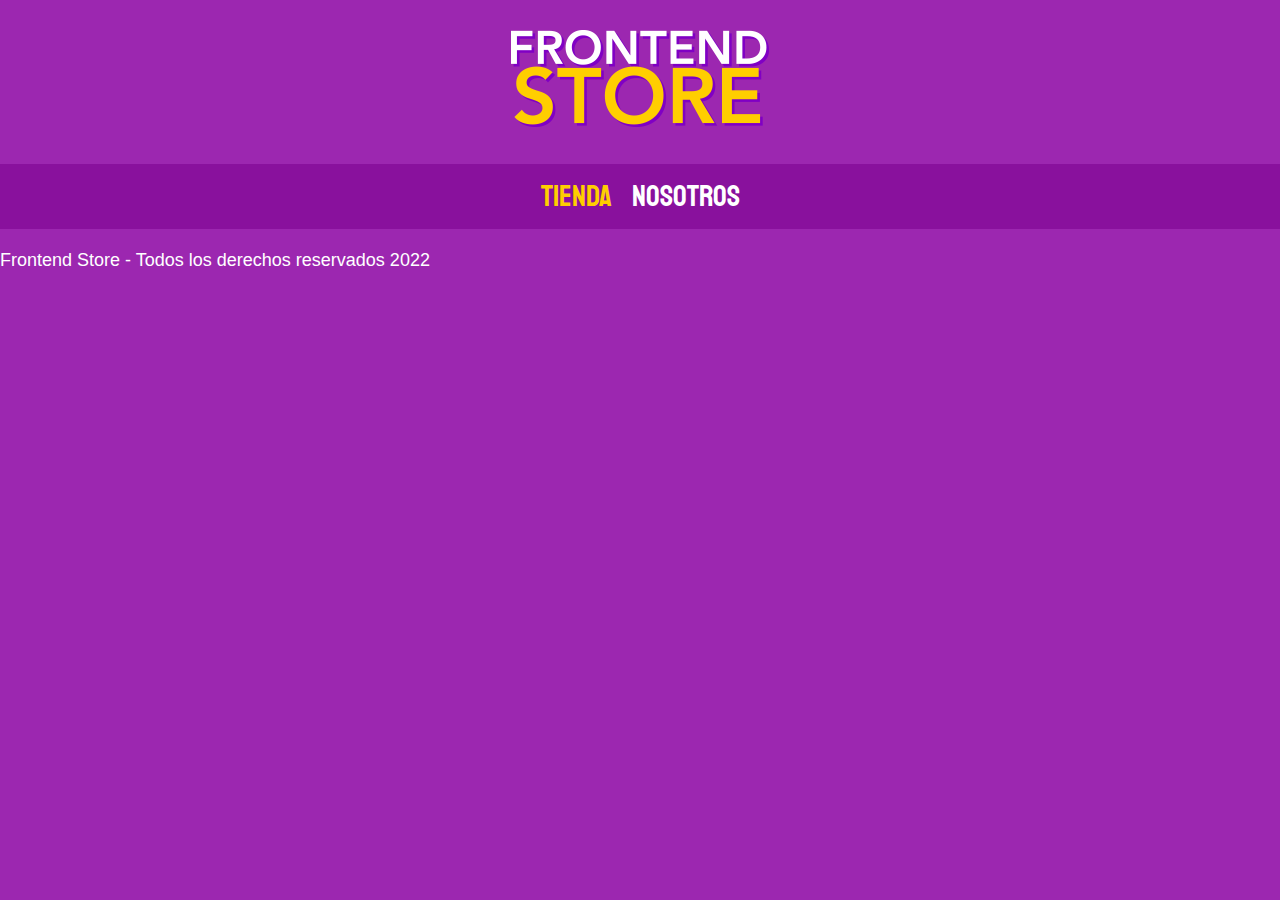
==== index.html @ c09b5df6 "Subiendo pagina de ventas" ====
<!DOCTYPE html>
<html lang="en">
<head>
    <meta charset="UTF-8">
    <meta http-equiv="X-UA-Compatible" content="IE=edge">
    <meta name="viewport" content="width=device-width, initial-scale=1.0">
    <title>Frontend Store</title>
    <link rel="stylesheet" href="css/normalize.css">
    <link rel="preconnect" href="https://fonts.googleapis.com">
    <link rel="preconnect" href="https://fonts.gstatic.com" crossorigin>
    <link href="https://fonts.googleapis.com/css2?family=Staatliches&display=swap" rel="stylesheet">
    <link rel="stylesheet" href="css/styles.css">
</head>
<body>
    <header class="header">
        <a href="index.html"> <!--Enlaces-->
            <img class="header__logo" src="img/logo.png" alt="Logotipo"> <!--Con esto logro que el logotipo me dirija de nuevo a la pagina de inicio-->
        </a>
    </header>

    <nav class="navegacion">
        <a class="navegacion__enlace navegacion__enlace--activo" href="#">Tienda</a> <!--Se usa -- para decir que es un modificador, voy a usar lo demás
        pero este se diferencia en algo en especial-->
        <a class="navegacion__enlace" href="#">Nosotros</a> <!--Si aún no tengo los enlaces puedo poner # para que salgan en el diseño-->
    </nav>

    <footer class="footer">
        <p class="footer__texto">Frontend Store - Todos los derechos reservados 2022</p>
    </footer>
</body>
</html>
---- css/styles.css ----
:root {
    --primario: #9C27B0;
    --primarioOscuro: #89119D;
    --secundario: #FFCE00;
    --secundarioOscuro: rgb(233,187,2);
    --blanco: #FFF;
    --gris: #303030;

    --fuentePrincipal: 'Staatliches', cursive;
}

html {
    box-sizing: border-box;
    font-size: 62.5%; /*Esto nos permite agregar que 1rem sea igual a 10px*/
}

  *, *:before, *:after {
    box-sizing: inherit;
}

/*Globales*/
body {
    background-color: var(--primario);
    font-size: 1.6rem; /*Tamaño de la letra*/
    line-height: 1.5; /*Interlineado*/
}

p {
    font-size: 1.8rem;
    font-family: Arial, Helvetica, sans-serif;
    color: var(--blanco);
}

a {
    text-decoration: none; /*Quitar el interlineado que traen los enlaces*/
}

img {
    max-width: 100%; /*Ancho*/
}

.contenedor{
    max-width: 120rem; /*Ancho máximo*/
    margin: 0 auto; /*Centrar los elementos*/
}

h1, h2, h3 {
    text-align: center;
    color: var(--secundario);
    font-family: var(--fuentePrincipal);
}

h1 {
    font-size: 4rem; /*Tamaño de fuente*/
}
h2 {
    font-size: 3.2rem;
}
h3 {
    font-size: 2.4rem;
}

/*Header*/
.header {
    display: flex;
    justify-content: center;
}
.header__logo {
    margin: 3rem 0; /*El primer valor es el margen de arriba y abajo juntos y el siguiente es izquierda y derecha*/
}
/*Footer*/
.footer {

}
.footer__texto {
    
}

/*Navegación*/
.navegacion {
    background-color: var(--primarioOscuro);
    padding: 1rem 0; /*El primer valor es el margen de arriba y abajo juntos y el siguiente es izquierda y derecha*/
    display: flex; /*Usamos flexbox para elementos dentro de otro contenedor*/
    justify-content: center; 
    gap: 2rem; /*Separación entre elementos en flexbox*/
}
.navegacion__enlace {
    font-family: var(--fuentePrincipal);
    color: var(--blanco);
    font-size: 3rem;
}
.navegacion__enlace--activo, /*Agrego este para que quede seleccionado cuando esté en la pagina de inicio. Va a usar el mismo color*/
.navegacion__enlace:hover { /*Hover se usa para los efectos de pasar el mouse sobre un enlace*/
    color: var(--secundario);
}
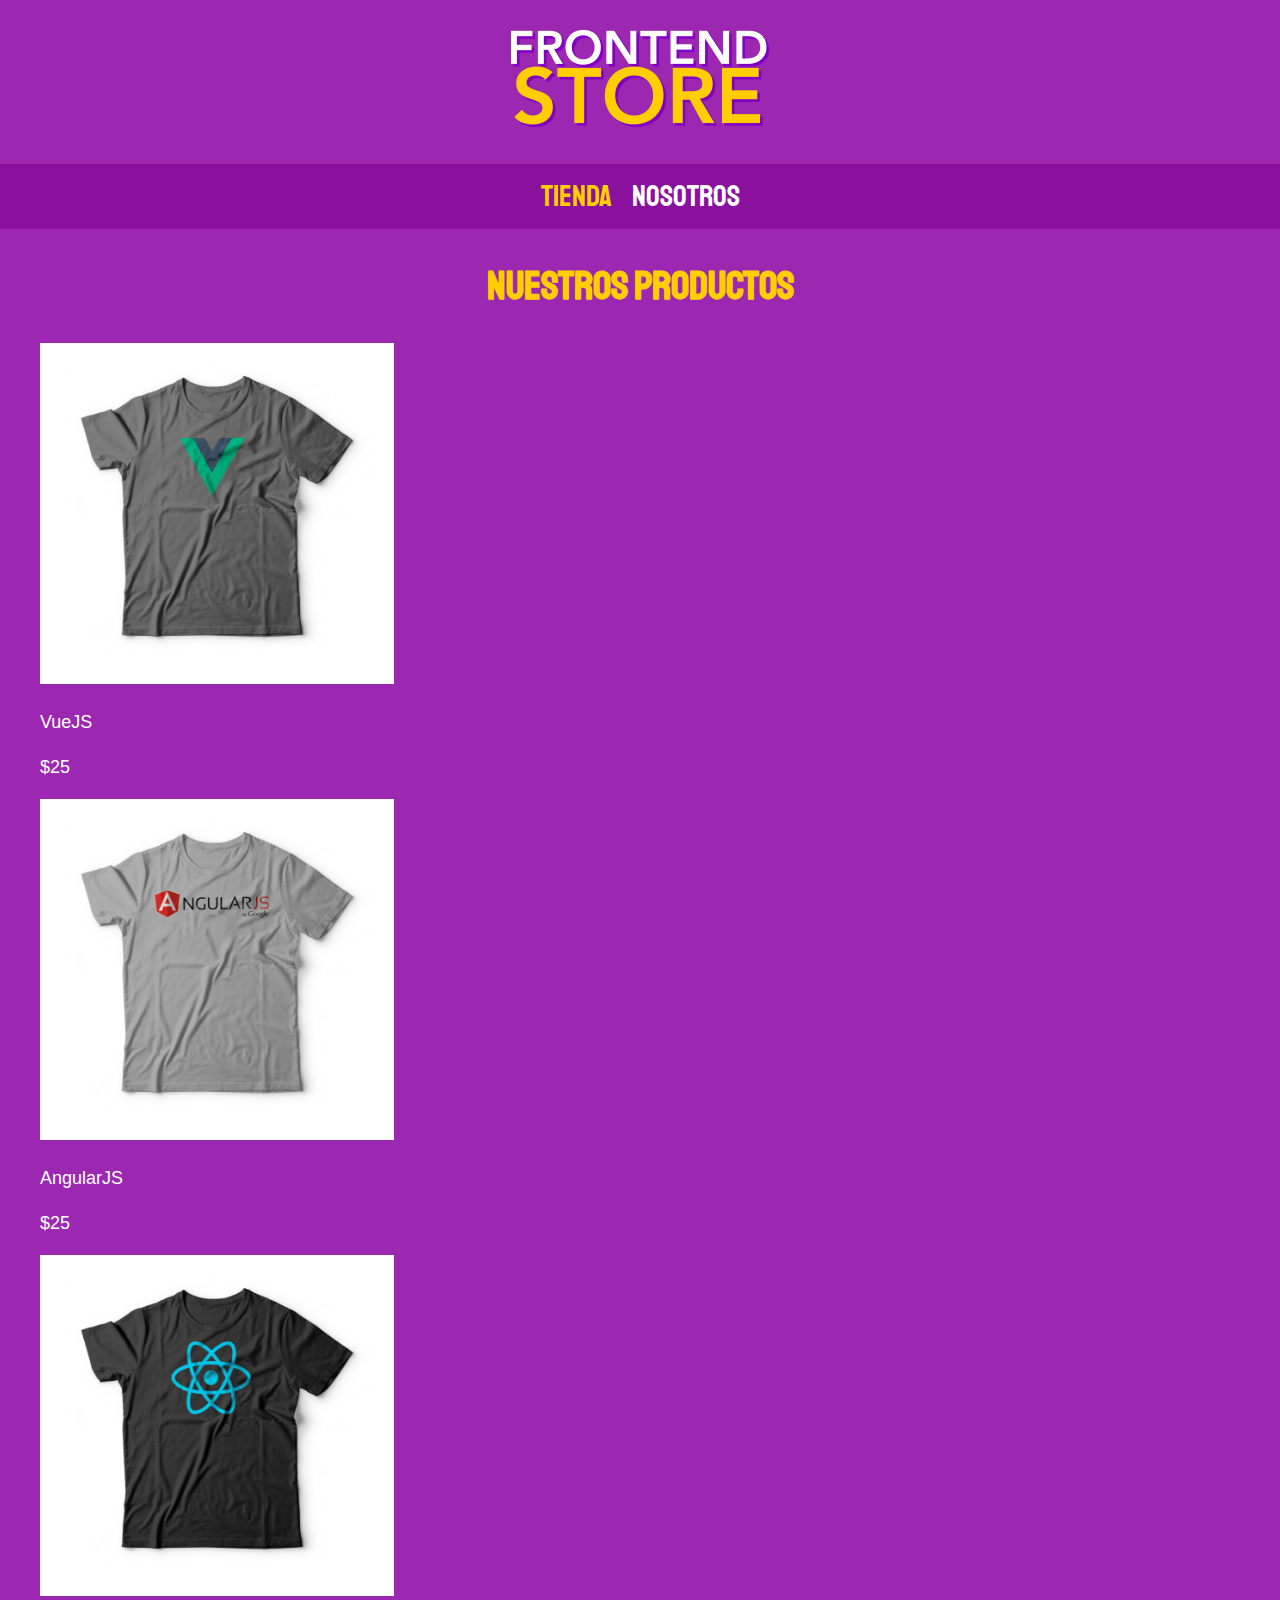
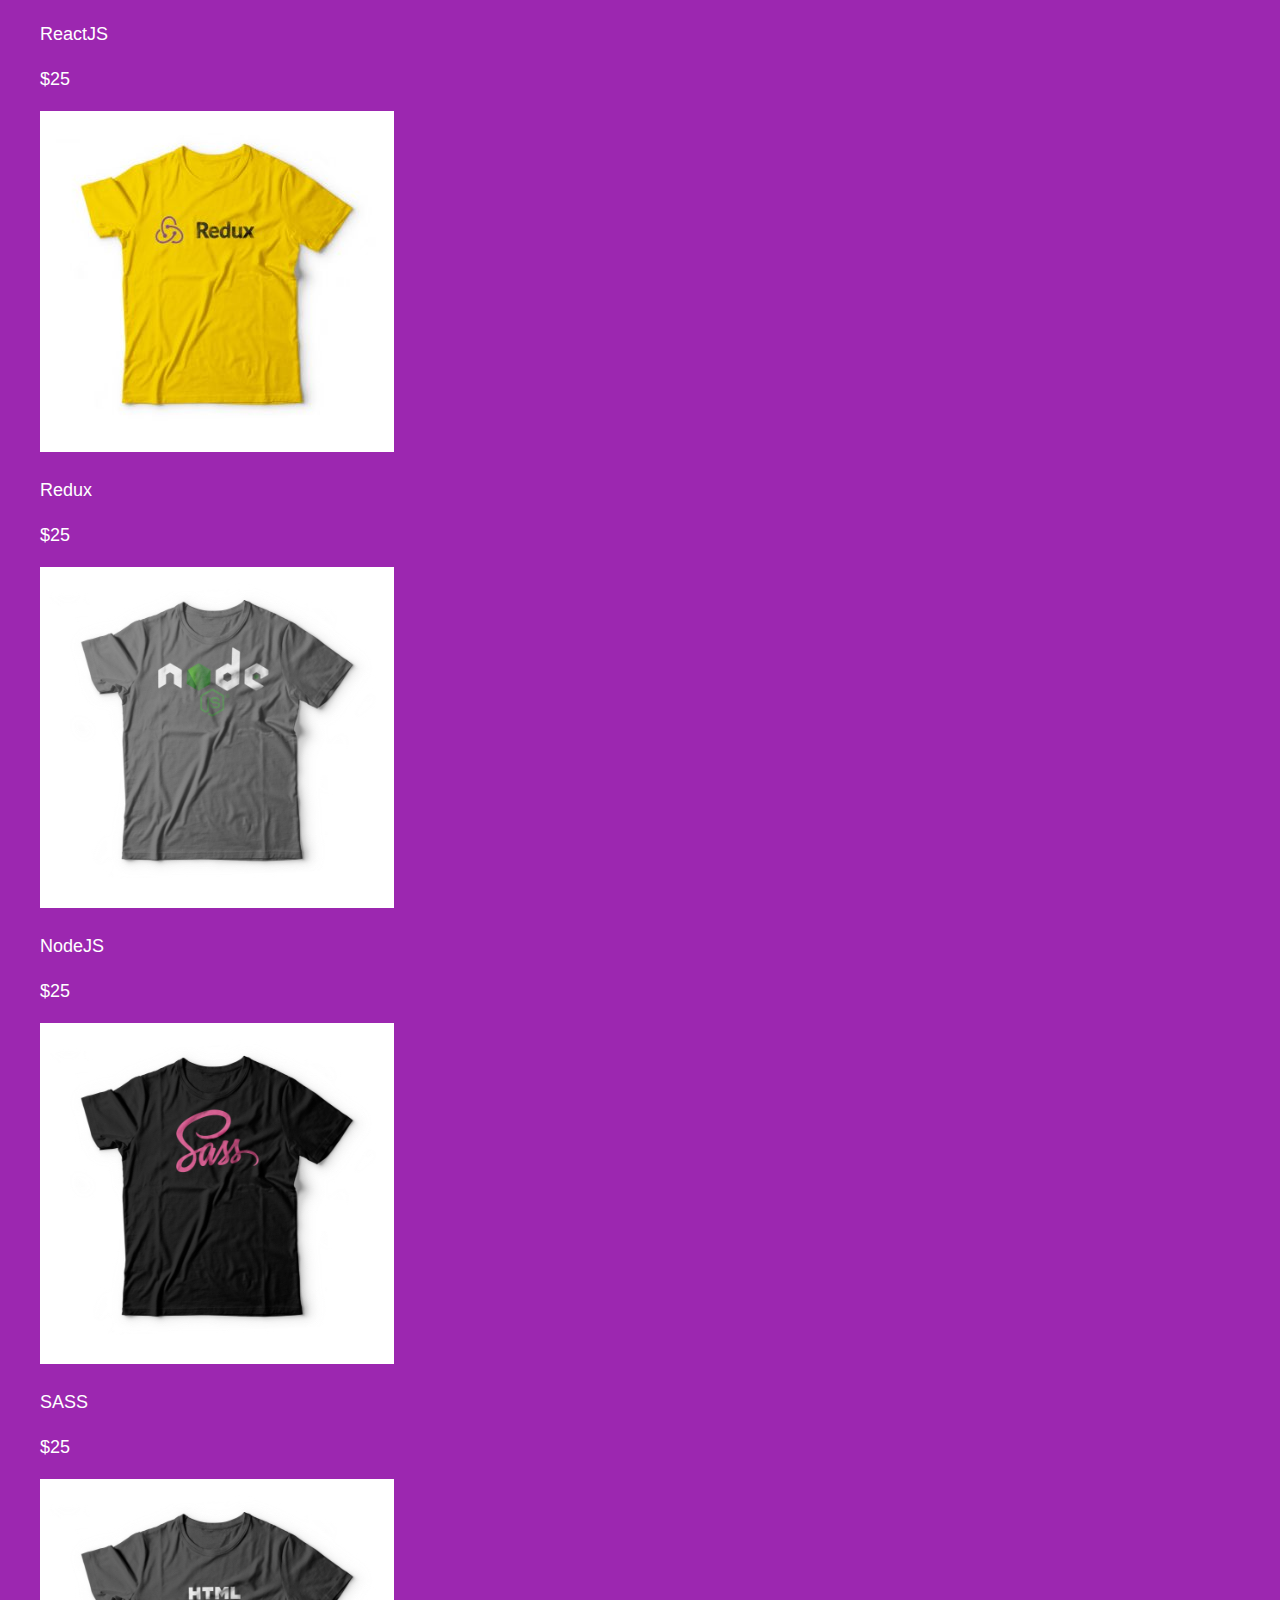
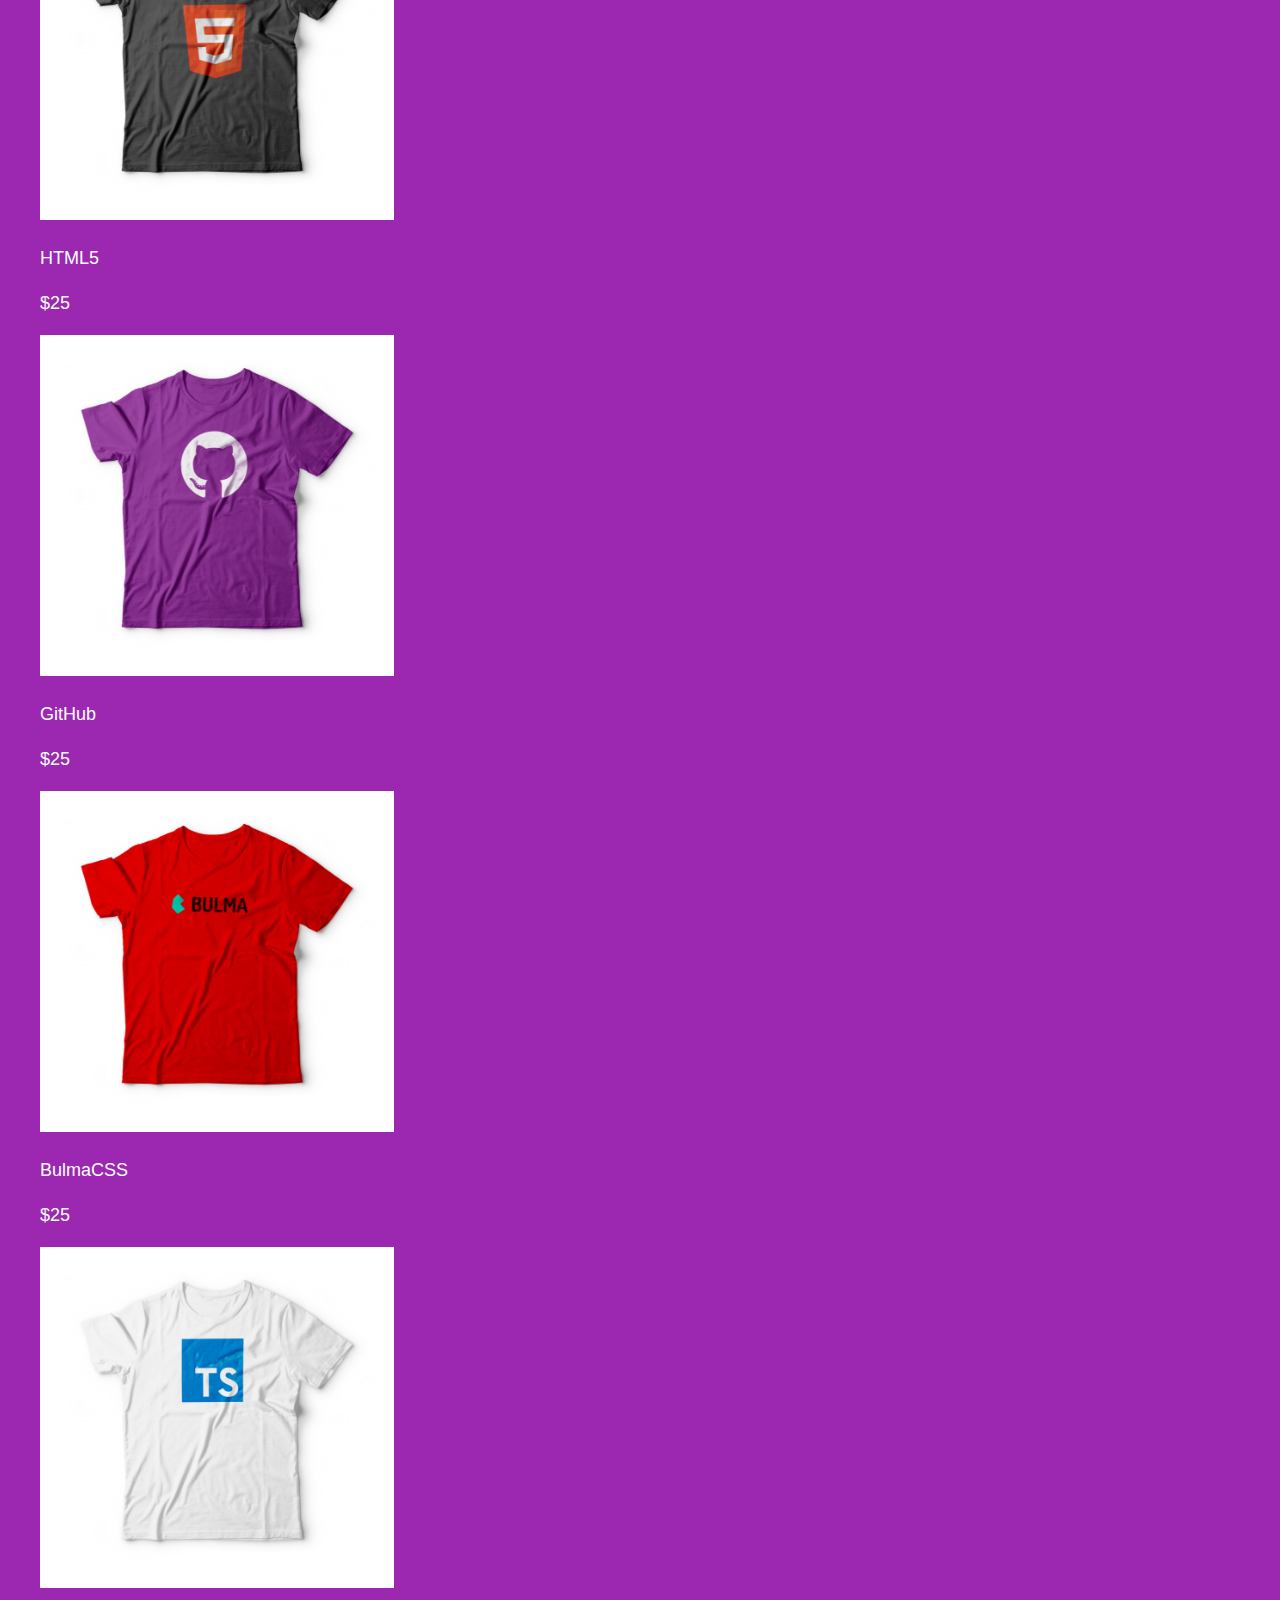
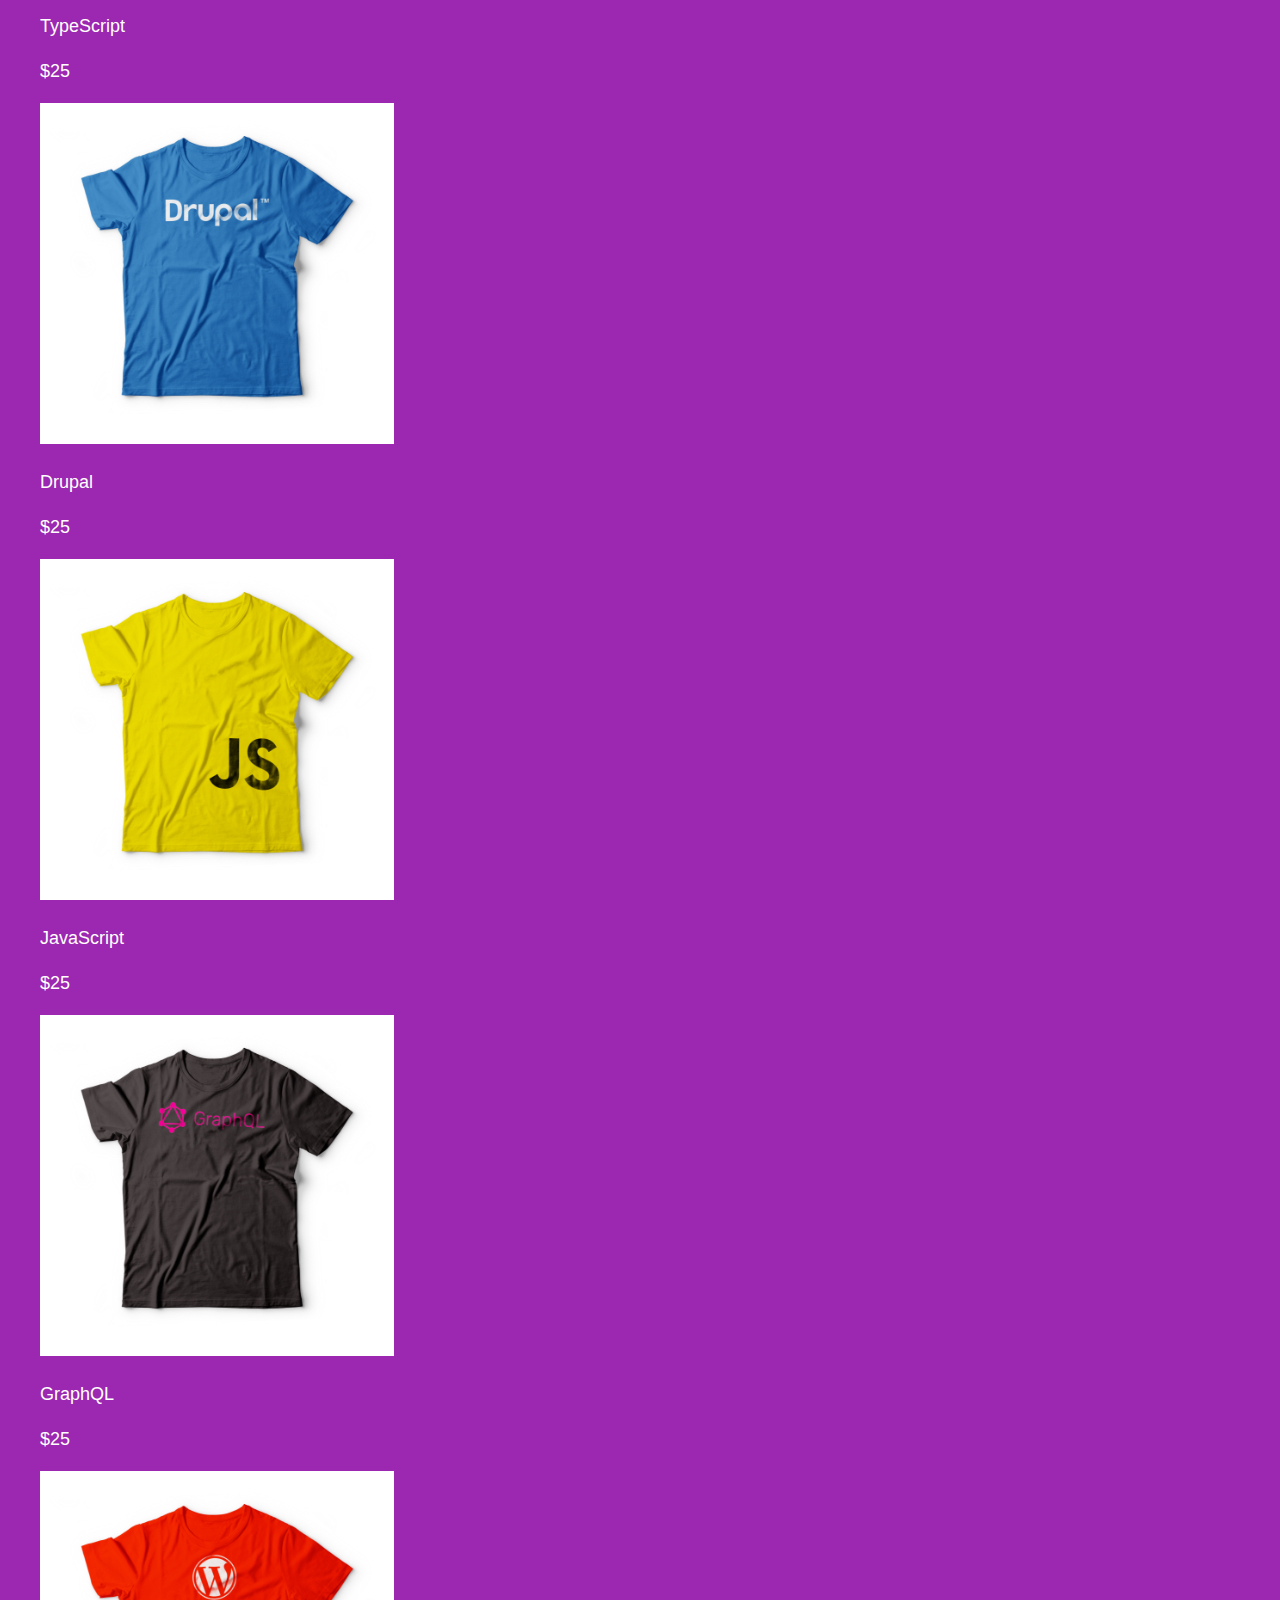
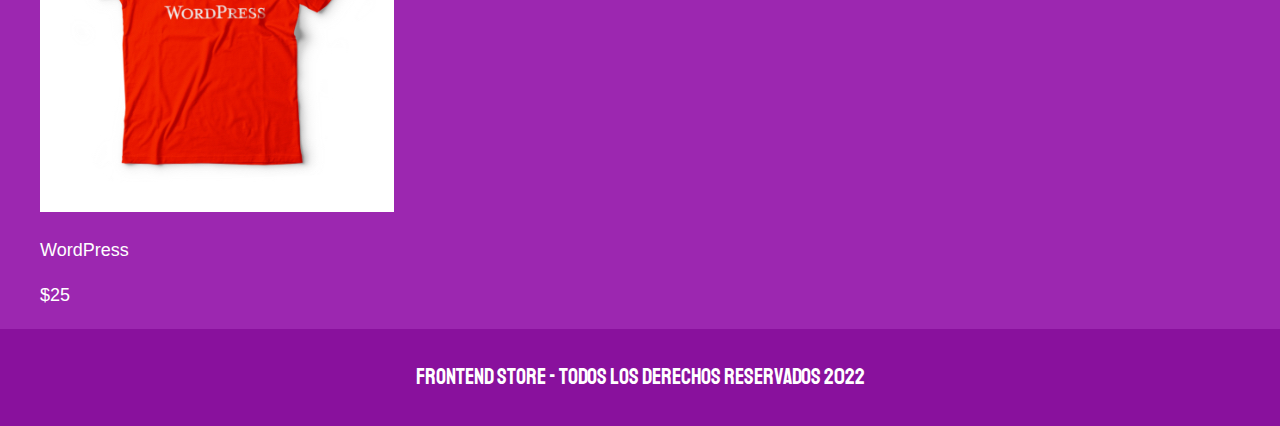
==== commit 209df3a4: "Agregando las imagenes de la tienda" ====
--- a/index.html
+++ b/index.html
@@ -19,10 +19,143 @@
     </header>
 
     <nav class="navegacion">
-        <a class="navegacion__enlace navegacion__enlace--activo" href="#">Tienda</a> <!--Se usa -- para decir que es un modificador, voy a usar lo demás
+        <a class="navegacion__enlace navegacion__enlace--activo" href="index.html">Tienda</a> <!--Se usa -- para decir que es un modificador, voy a usar lo demás
         pero este se diferencia en algo en especial-->
-        <a class="navegacion__enlace" href="#">Nosotros</a> <!--Si aún no tengo los enlaces puedo poner # para que salgan en el diseño-->
+        <a class="navegacion__enlace" href="nosotros.html">Nosotros</a> <!--Si aún no tengo los enlaces puedo poner # para que salgan en el diseño-->
     </nav>
+
+    <main class="contenedor">
+        <h1>Nuestros Productos</h1>
+
+        <div class="grid">
+            <div class="producto">
+                <a href="productos.html">
+                    <img class="producto__imagen" src="img/1.jpg" alt="imagen camisa">
+                    <div class="producto__informacion">
+                        <p class="producto__nombre">VueJS</p>
+                        <p class="producto__precio">$25</p>
+                    </div>
+                </a>
+            </div> <!--Fin clase producto-->
+            <div class="producto">
+                <a href="productos.html">
+                    <img class="producto__imagen" src="img/2.jpg" alt="imagen camisa">
+                    <div class="producto__informacion">
+                        <p class="producto__nombre">AngularJS</p>
+                        <p class="producto__precio">$25</p>
+                    </div>
+                </a>
+            </div> <!--Fin clase producto-->
+            <div class="producto">
+                <a href="productos.html">
+                    <img class="producto__imagen" src="img/3.jpg" alt="imagen camisa">
+                    <div class="producto__informacion">
+                        <p class="producto__nombre">ReactJS</p>
+                        <p class="producto__precio">$25</p>
+                    </div>
+                </a>
+            </div> <!--Fin clase producto-->
+            <div class="producto">
+                <a href="productos.html">
+                    <img class="producto__imagen" src="img/4.jpg" alt="imagen camisa">
+                    <div class="producto__informacion">
+                        <p class="producto__nombre">Redux</p>
+                        <p class="producto__precio">$25</p>
+                    </div>
+                </a>
+            </div> <!--Fin clase producto-->
+            <div class="producto">
+                <a href="productos.html">
+                    <img class="producto__imagen" src="img/5.jpg" alt="imagen camisa">
+                    <div class="producto__informacion">
+                        <p class="producto__nombre">NodeJS</p>
+                        <p class="producto__precio">$25</p>
+                    </div>
+                </a>
+            </div> <!--Fin clase producto-->
+            <div class="producto">
+                <a href="productos.html">
+                    <img class="producto__imagen" src="img/6.jpg" alt="imagen camisa">
+                    <div class="producto__informacion">
+                        <p class="producto__nombre">SASS</p>
+                        <p class="producto__precio">$25</p>
+                    </div>
+                </a>
+            </div> <!--Fin clase producto-->
+            <div class="producto">
+                <a href="productos.html">
+                    <img class="producto__imagen" src="img/7.jpg" alt="imagen camisa">
+                    <div class="producto__informacion">
+                        <p class="producto__nombre">HTML5</p>
+                        <p class="producto__precio">$25</p>
+                    </div>
+                </a>
+            </div> <!--Fin clase producto-->
+            <div class="producto">
+                <a href="productos.html">
+                    <img class="producto__imagen" src="img/8.jpg" alt="imagen camisa">
+                    <div class="producto__informacion">
+                        <p class="producto__nombre">GitHub</p>
+                        <p class="producto__precio">$25</p>
+                    </div>
+                </a>
+            </div> <!--Fin clase producto-->
+            <div class="producto">
+                <a href="productos.html">
+                    <img class="producto__imagen" src="img/9.jpg" alt="imagen camisa">
+                    <div class="producto__informacion">
+                        <p class="producto__nombre">BulmaCSS</p>
+                        <p class="producto__precio">$25</p>
+                    </div>
+                </a>
+            </div> <!--Fin clase producto-->
+            <div class="producto">
+                <a href="productos.html">
+                    <img class="producto__imagen" src="img/10.jpg" alt="imagen camisa">
+                    <div class="producto__informacion">
+                        <p class="producto__nombre">TypeScript</p>
+                        <p class="producto__precio">$25</p>
+                    </div>
+                </a>
+            </div> <!--Fin clase producto-->
+            <div class="producto">
+                <a href="productos.html">
+                    <img class="producto__imagen" src="img/11.jpg" alt="imagen camisa">
+                    <div class="producto__informacion">
+                        <p class="producto__nombre">Drupal</p>
+                        <p class="producto__precio">$25</p>
+                    </div>
+                </a>
+            </div> <!--Fin clase producto-->
+            <div class="producto">
+                <a href="productos.html">
+                    <img class="producto__imagen" src="img/12.jpg" alt="imagen camisa">
+                    <div class="producto__informacion">
+                        <p class="producto__nombre">JavaScript</p>
+                        <p class="producto__precio">$25</p>
+                    </div>
+                </a>
+            </div> <!--Fin clase producto-->
+            <div class="producto">
+                <a href="productos.html">
+                    <img class="producto__imagen" src="img/13.jpg" alt="imagen camisa">
+                    <div class="producto__informacion">
+                        <p class="producto__nombre">GraphQL</p>
+                        <p class="producto__precio">$25</p>
+                    </div>
+                </a>
+            </div> <!--Fin clase producto-->
+            <div class="producto">
+                <a href="productos.html">
+                    <img class="producto__imagen" src="img/14.jpg" alt="imagen camisa">
+                    <div class="producto__informacion">
+                        <p class="producto__nombre">WordPress</p>
+                        <p class="producto__precio">$25</p>
+                    </div>
+                </a>
+            </div> <!--Fin clase producto-->
+        </div>
+    </main>
 
     <footer class="footer">
         <p class="footer__texto">Frontend Store - Todos los derechos reservados 2022</p>
--- a/css/styles.css
+++ b/css/styles.css
@@ -70,10 +70,14 @@
 }
 /*Footer*/
 .footer {
-
+    background-color: var(--primarioOscuro);
+    padding: 1rem 0;
+    margin-top: 2rem; /*Separación del elemento de arriba*/
 }
 .footer__texto {
-    
+    text-align: center;
+    font-family: var(--fuentePrincipal);
+    font-size: 2.2rem;
 }
 
 /*Navegación*/
@@ -82,15 +86,36 @@
     padding: 1rem 0; /*El primer valor es el margen de arriba y abajo juntos y el siguiente es izquierda y derecha*/
     display: flex; /*Usamos flexbox para elementos dentro de otro contenedor*/
     justify-content: center; 
-    gap: 2rem; /*Separación entre elementos en flexbox*/
+    gap: 2rem; /*Separación nueva entre elementos en flexbox*/
 }
 .navegacion__enlace {
     font-family: var(--fuentePrincipal);
     color: var(--blanco);
     font-size: 3rem;
+    /*margin-right: Esta es una forma anterior al gap que ayudaba a centrar 2rem; */
 }
+/*.navegacion__enlace:last-of-type{ Se usa para centrar de la mejor manera los elementos y que al último elemento no le de el
+    margen que hace que no se vea centrado. Esta es una forma anterior al gap que ayudaba a centrar
+    margin-right: 0;
+}*/
 .navegacion__enlace--activo, /*Agrego este para que quede seleccionado cuando esté en la pagina de inicio. Va a usar el mismo color*/
 .navegacion__enlace:hover { /*Hover se usa para los efectos de pasar el mouse sobre un enlace*/
     color: var(--secundario);
 }
 
+/*Productos*/
+.producto {
+
+}
+.producto__imagen {
+
+}
+.producto__informacion {
+
+}
+.producto__nombre {
+
+}
+.producto__precio {
+    
+}
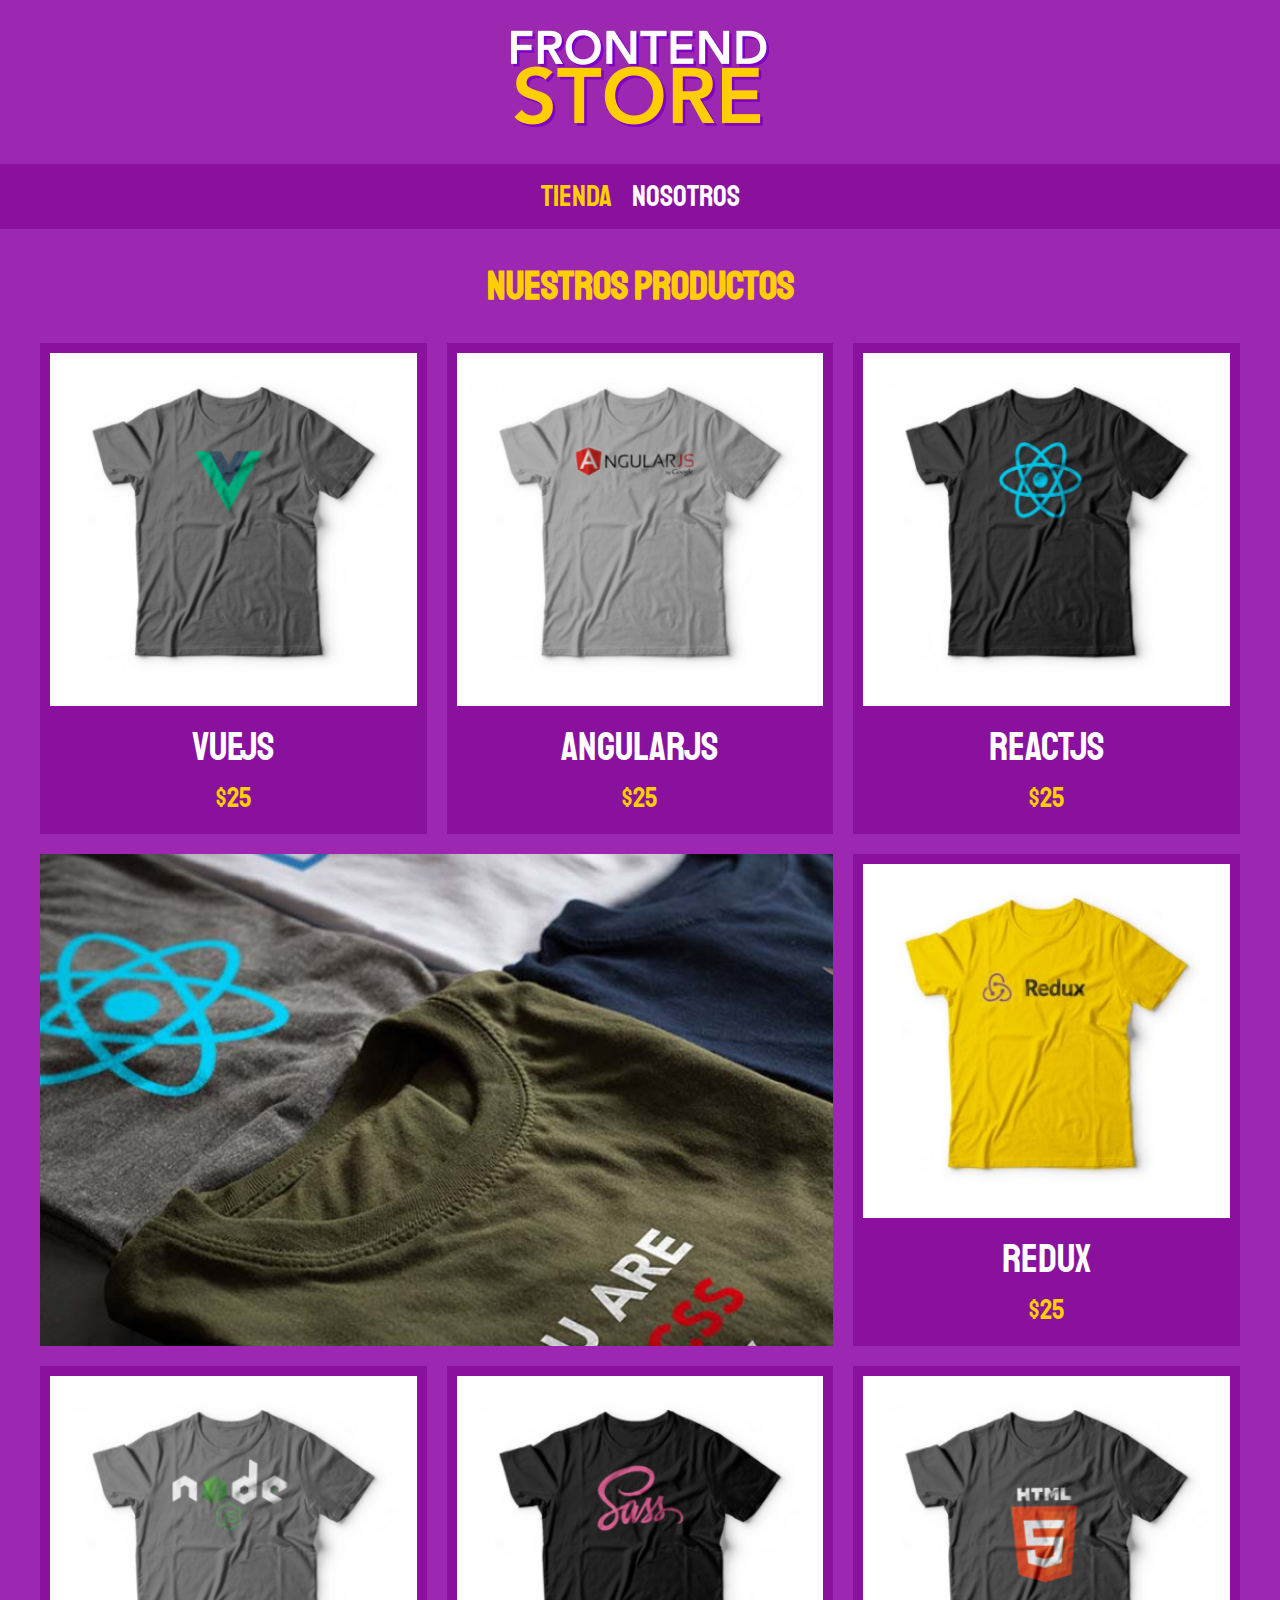
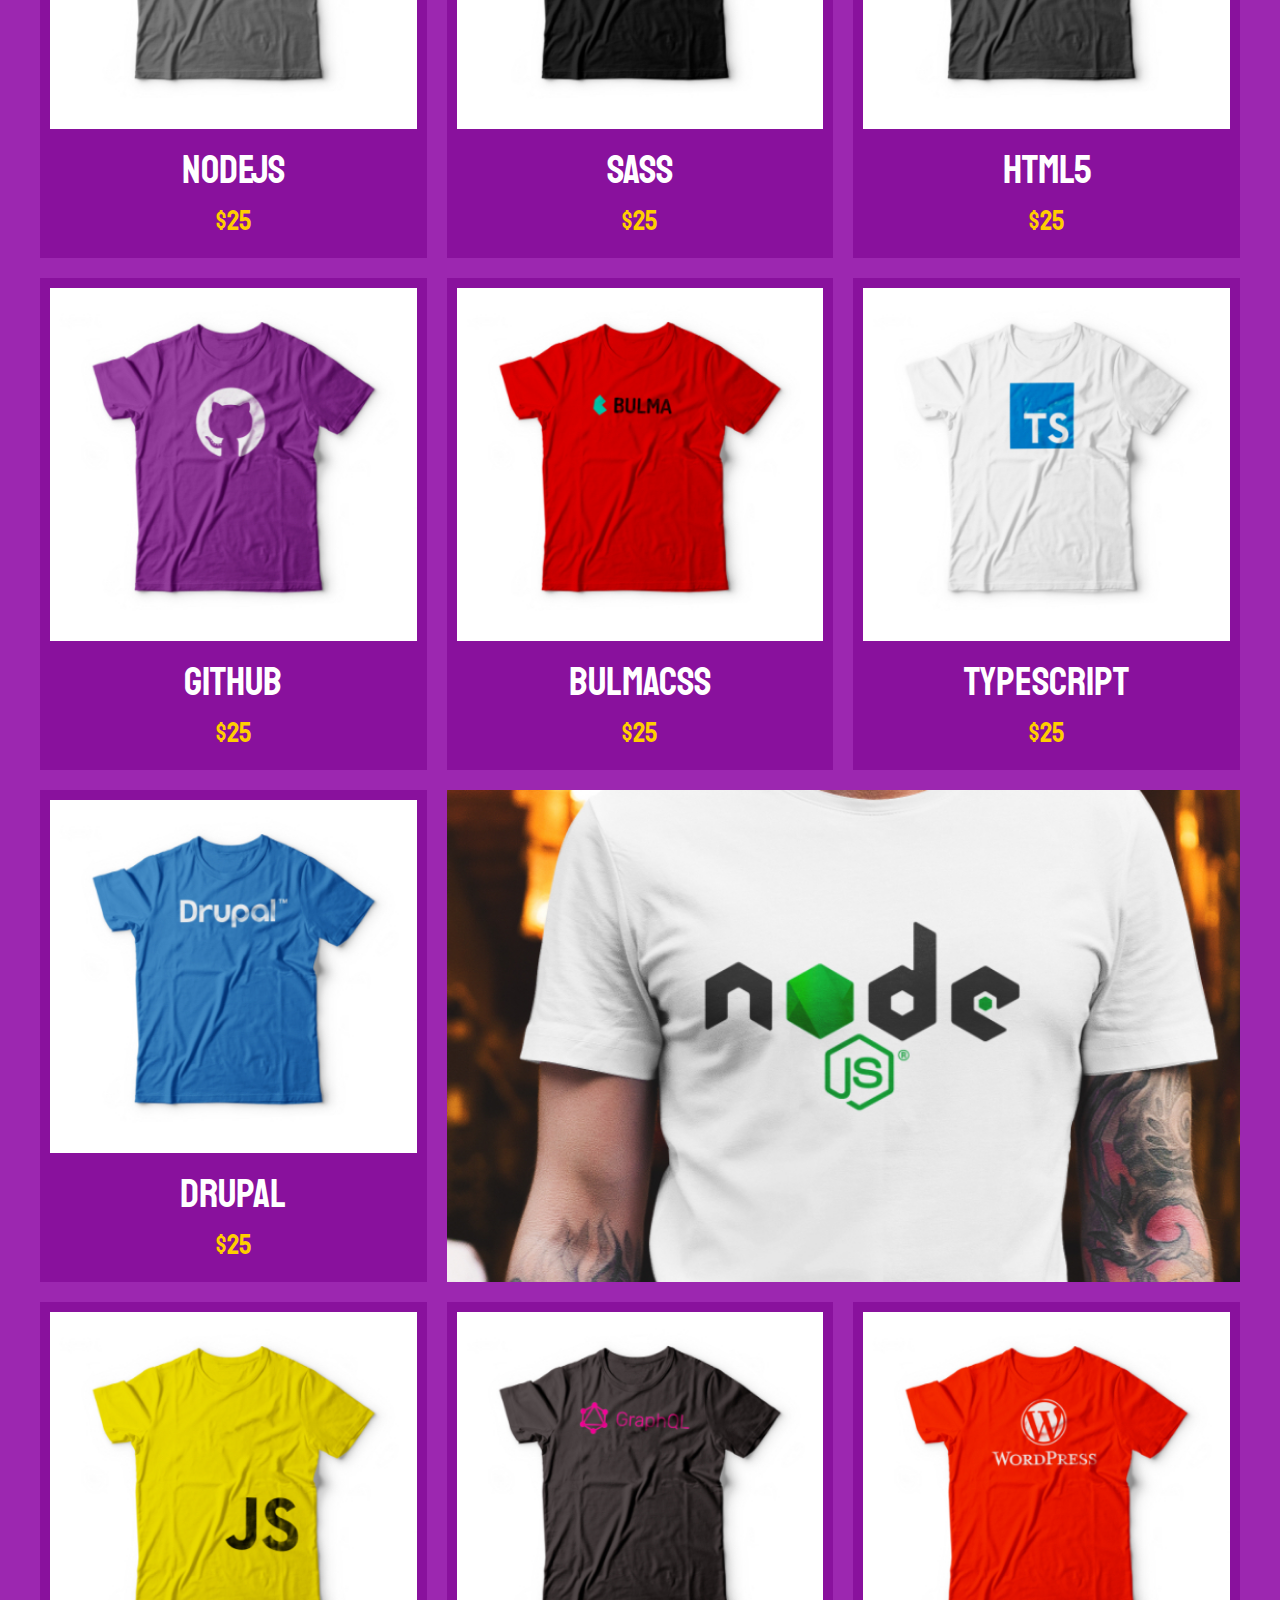
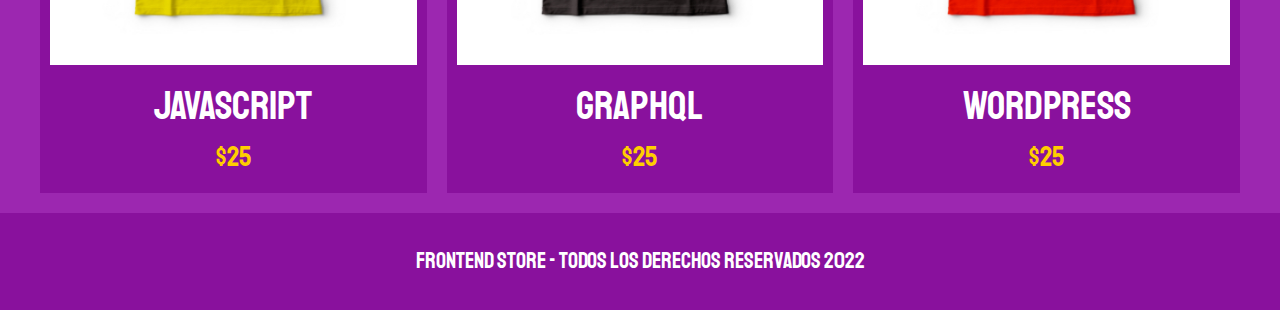
==== commit 44c74a6b: "posicionando nuevas camisas y terminando de dar estilos" ====
--- a/index.html
+++ b/index.html
@@ -154,7 +154,11 @@
                     </div>
                 </a>
             </div> <!--Fin clase producto-->
-        </div>
+            <div class="grafico grafico--camisas"> <!--Esta clase la coloco con el modificador siguiendo la metodología BEM eso quiere decir
+            que camisas tendrá el mismo codigo que grafico pero con una leve variación-->
+            </div>
+            <div class="grafico grafico--nodeJs"></div>
+        </div> <!--Fin clase grid-->
     </main>
 
     <footer class="footer">
--- a/css/styles.css
+++ b/css/styles.css
@@ -103,19 +103,66 @@
     color: var(--secundario);
 }
 
+/*Grid*/
+.grid {
+    display: grid; /*Activar CSSGrid*/
+    grid-template-columns: repeat(2, 1fr); /*Me da dos columnas divididas cada una en 1 fracción*/
+    /*
+    column-gap: 2rem; con esto puedo separar hacia los lados
+    row-gap: 2rem; con esto puedo serparar hacia abajo
+    */
+    gap: 2rem; /*Esto me separa a los lados y abajo, menos código*/
+}
+@media (min-width: 768px) { /*Cuando sobrepasa los 768px me muestra las 3 columnas y anula el mostrar 2 columnas*/
+    .grid {
+        grid-template-columns: repeat(3, 1fr);
+    }
+}
+
 /*Productos*/
 .producto {
-
+    background-color: var(--primarioOscuro);
+    padding: 1rem;
 }
 .producto__imagen {
-
-}
-.producto__informacion {
-
+    width: 100%; /*Toma todo el ancho disponible*/ 
 }
 .producto__nombre {
-
+    font-size: 4rem;
 }
 .producto__precio {
-    
+    font-size: 2.8rem;
+    color: var(--secundario);
 }
+.producto__nombre,
+.producto__precio {
+    font-family: var(--fuentePrincipal);
+    margin: 1rem 0; /*Para que el margen de separación solo sea de 10px arriba y abajo y de 0 a los lados*/
+    text-align: center;
+    line-height: 1.2;
+}
+
+/*Graficos*/
+.grafico {
+    /*En dispositivos moviles no va a tomar bien las posiciones que le de debido a que sobrepasa el limite que puede mostrar*/
+    min-height: 30rem; /*Altura mínima para ambos graficos*/
+    background-repeat: no-repeat; /*Para que no se repita la imagen*/
+    background-size: cover; /*Para que la imagen tome todo el espacio disponible*/
+}
+.grafico--camisas {
+    grid-row: 2 / 3; /*Le digo que posicione este modificador entre las filas 2 y 3*/
+    grid-column: 1 / 3; /*Le digo que posicione este modificador entre las columnas 1 y 3*/
+    background-image: url(../img/grafico1.jpg); /*Inserto una imagen porque esta solo es decoración*/
+}
+.grafico--nodeJs {
+    background-image: url(../img/grafico2.jpg);
+    grid-column: 1 / 3; /*Como la imagen solo coge una columna le digo que vaya de la columna 1 a la 3*/
+    grid-row: 8 / 9; 
+}
+@media (min-width: 768px) { 
+    .grafico--nodeJs {
+        grid-row: 5 / 6;
+        grid-column: 2 / 4;
+    }
+}
+
